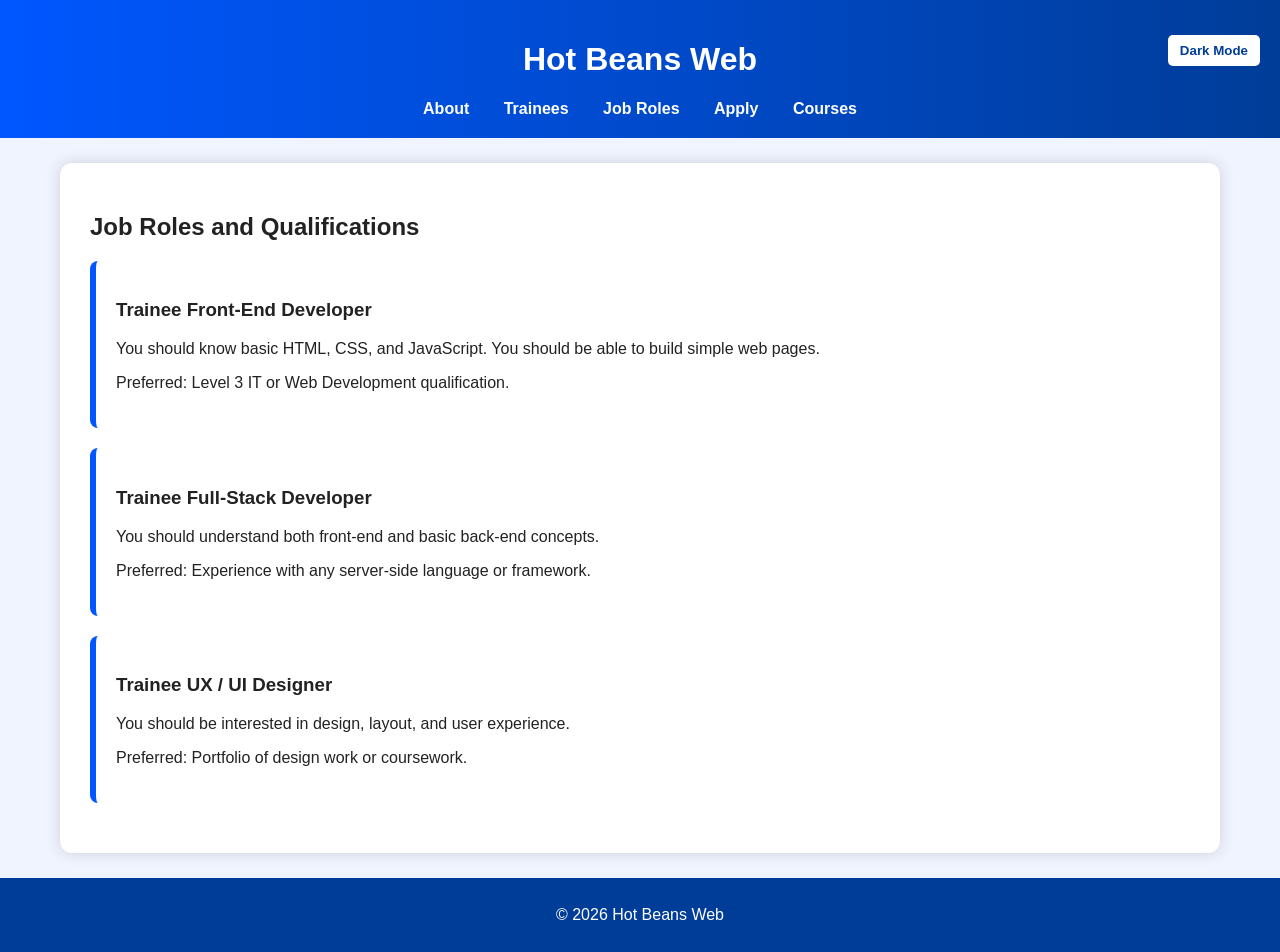
==== jobs.html @ 8b82dc4e "Hot Beans Website" ====
<!DOCTYPE html>
<html lang="en">
<head>
  <meta charset="UTF-8">
  <title>Hot Beans Web - Job Roles</title>
  <link rel="stylesheet" href="style.css">
</head>
<body>
  <header>
    <h1>Hot Beans Web</h1>
    <nav>
      <a href="index.html">About</a>
      <a href="trainees.html">Trainees</a>
      <a href="jobs.html">Job Roles</a>
      <a href="apply.html">Apply</a>
      <a href="courses.html">Courses</a>
    </nav>
    <button id="themeToggle">Dark Mode</button>

  </header>

  <main>
    <h2>Job Roles and Qualifications</h2>

    <section class="job-role">
      <h3>Trainee Front-End Developer</h3>
      <p>You should know basic HTML, CSS, and JavaScript. You should be able to build simple web pages.</p>
      <p>Preferred: Level 3 IT or Web Development qualification.</p>
    </section>

    <section class="job-role">
      <h3>Trainee Full-Stack Developer</h3>
      <p>You should understand both front-end and basic back-end concepts.</p>
      <p>Preferred: Experience with any server-side language or framework.</p>
    </section>

    <section class="job-role">
      <h3>Trainee UX / UI Designer</h3>
      <p>You should be interested in design, layout, and user experience.</p>
      <p>Preferred: Portfolio of design work or coursework.</p>
    </section>
  </main>

  <footer>
    <p>&copy; 2026 Hot Beans Web</p>
  </footer>
  <script src="script.js"></script>

</body>
</html>
---- style.css ----
/* ---------- GLOBAL ---------- */
:root {
  --bg: #f0f4ff;
  --text: #222;
  --card: #ffffff;
  --accent: #0057ff;
  --accent-dark: #003d99;
}

body.dark {
  --bg: #0f0f0f;
  --text: #e6e6e6;
  --card: #1a1a1a;
  --accent: #3399ff;
  --accent-dark: #1a75d1;
}

body {
  background-color: var(--bg);
  color: var(--text);
  font-family: Arial, sans-serif;
  margin: 0;
  transition: background 0.3s, color 0.3s;
}

/* ---------- HEADER ---------- */
header {
  background: linear-gradient(90deg, var(--accent), var(--accent-dark));
  color: white;
  padding: 20px;
  text-align: center;
  position: relative;
}

nav a {
  color: white;
  margin: 0 15px;
  text-decoration: none;
  font-weight: bold;
}

nav a:hover {
  text-decoration: underline;
}

/* Dark mode button */
#themeToggle {
  position: absolute;
  right: 20px;
  top: 20px;
  padding: 8px 12px;
  background: white;
  color: var(--accent-dark);
  border: none;
  border-radius: 5px;
  cursor: pointer;
  font-weight: bold;
}

#themeToggle:hover {
  background: #ddd;
}

/* ---------- MAIN ---------- */
main {
  max-width: 1100px;
  margin: 25px auto;
  background: var(--card);
  padding: 30px;
  border-radius: 12px;
  box-shadow: 0 0 15px rgba(0,0,0,0.15);
  transition: background 0.3s;
}

/* ---------- FOOTER ---------- */
footer {
  background: var(--accent-dark);
  color: white;
  text-align: center;
  padding: 12px;
  margin-top: 20px;
}

/* ---------- TRAINEE CARDS ---------- */
.trainee-grid {
  display: grid;
  grid-template-columns: repeat(auto-fit, minmax(260px, 1fr));
  gap: 25px;
}

.trainee-card {
  background: var(--card);
  padding: 15px;
  border-radius: 12px;
  box-shadow: 0 0 10px rgba(0,0,0,0.1);
  transition: transform 0.2s, background 0.3s;
}

.trainee-card:hover {
  transform: translateY(-5px);
}

.trainee-card img {
  width: 100%;
  border-radius: 10px;
  margin-bottom: 10px;
}

/* ---------- JOB ROLES ---------- */
.job-role {
  background: var(--card);
  padding: 20px;
  border-left: 6px solid var(--accent);
  margin-bottom: 20px;
  border-radius: 8px;
}

/* ---------- COURSES ---------- */
.course-item {
  background: var(--card);
  padding: 20px;
  border-radius: 12px;
  margin-bottom: 20px;
  box-shadow: 0 0 10px rgba(0,0,0,0.1);
}

/* ---------- FORM ---------- */
form {
  display: flex;
  flex-direction: column;
}

input, select, textarea {
  padding: 12px;
  margin-top: 5px;
  border-radius: 6px;
  border: 1px solid #aaa;
  background: var(--card);
  color: var(--text);
}

button {
  margin-top: 15px;
  padding: 12px;
  background: var(--accent);
  color: white;
  border: none;
  border-radius: 6px;
  cursor: pointer;
}

button:hover {
  background: var(--accent-dark);
}

#formMessage {
  margin-top: 10px;
  font-weight: bold;
}
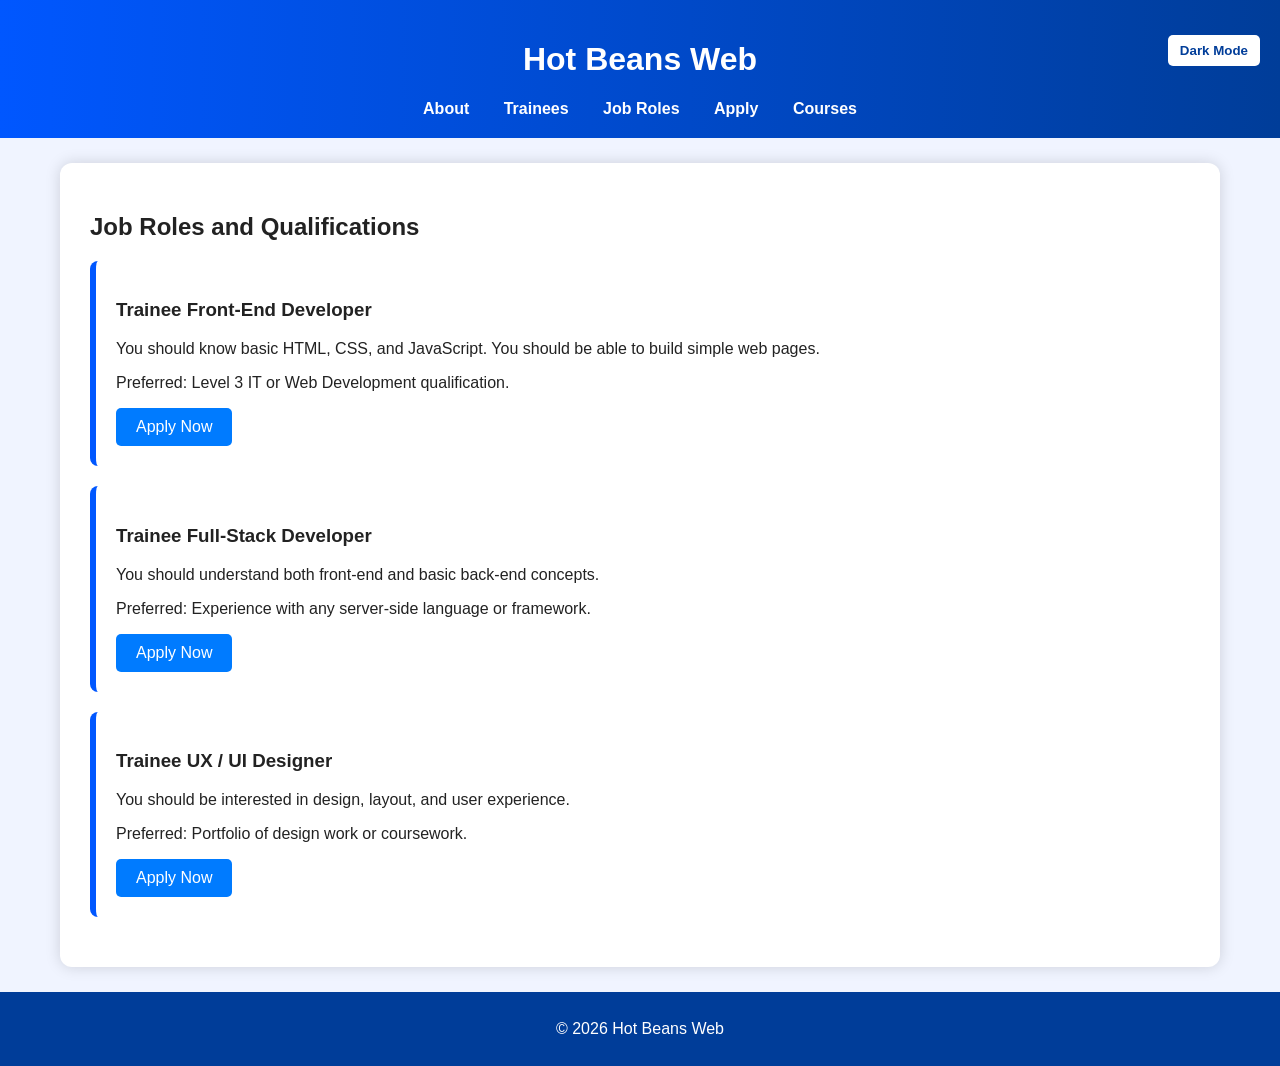
==== commit 0ff0a175: "Add files via upload" ====
--- a/jobs.html
+++ b/jobs.html
@@ -26,18 +26,21 @@
       <h3>Trainee Front-End Developer</h3>
       <p>You should know basic HTML, CSS, and JavaScript. You should be able to build simple web pages.</p>
       <p>Preferred: Level 3 IT or Web Development qualification.</p>
+        <a href="apply.html" class="apply-btn">Apply Now</a>
     </section>
 
     <section class="job-role">
       <h3>Trainee Full-Stack Developer</h3>
       <p>You should understand both front-end and basic back-end concepts.</p>
       <p>Preferred: Experience with any server-side language or framework.</p>
+        <a href="apply.html" class="apply-btn">Apply Now</a>
     </section>
 
     <section class="job-role">
       <h3>Trainee UX / UI Designer</h3>
       <p>You should be interested in design, layout, and user experience.</p>
       <p>Preferred: Portfolio of design work or coursework.</p>
+        <a href="apply.html" class="apply-btn">Apply Now</a>
     </section>
   </main>
 
--- a/style.css
+++ b/style.css
@@ -157,3 +157,16 @@
   margin-top: 10px;
   font-weight: bold;
 }
+.apply-btn {
+  display: inline-block;
+  background-color: #007bff;
+  color: white;
+  padding: 10px 20px;
+  text-decoration: none;
+  border-radius: 5px;
+  transition: background-color 0.3s ease;
+}
+
+.apply-btn:hover {
+  background-color: #0056b3;
+}
